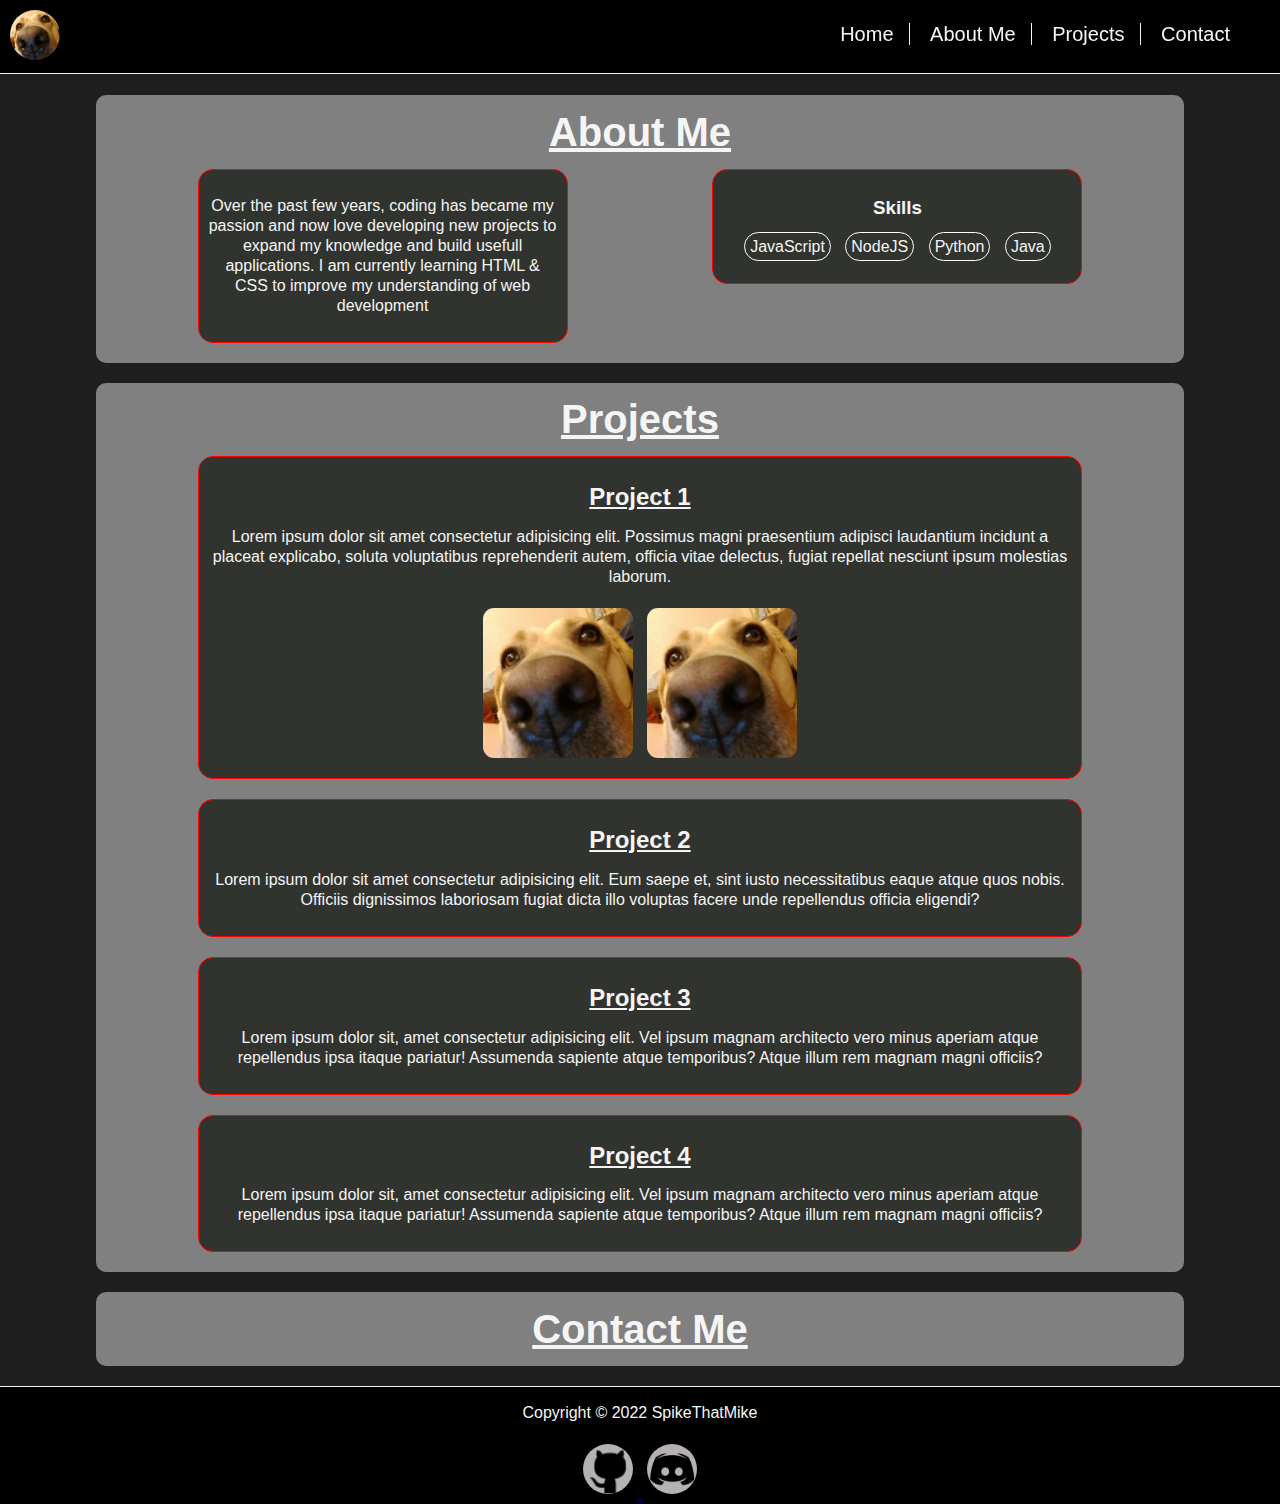
==== src/index.html @ 70af3736 "." ====
<!DOCTYPE html>
<html>
    <head>
        <title>SpikeThatMike</title>
        <meta name="description" content="SpikeThatMike's personal website">
        <link rel="stylesheet" href="./Css/index.css">
    </head>
    <body>

        <nav id="navbar">
            <img src="./Images/logo.png" alt="No image found" id="logo">
			<a href="#" id="hamburger">
				<span class="bar"></span>
				<span class="bar"></span>
				<span class="bar"></span>
			</a>
            <div class="container">
                <ul>
                    <li><a href="#home">Home</a></li>
                    <li><a href="#aboutMe">About Me</a></li>
                    <li><a href="#projects">Projects</a></li>
                    <li><a href="#contact">Contact</a></li>
                </ul>
            </div>
        </nav>

		<!--
		<section id="home">
			<header id="header">
				<div class="container">
					<h1 id="welcome">Welcome to my website</h1>
					<h2 id="welcomeMsg">I develop custom discord bots for minecraft & discord</h2>
				</div>
			</header>
		</section>
		-->

		<section class="section" id="aboutMe">
			<div class="container">
				<h1>About Me</h1>
				<div id="aboutMeInfo">
					<p>Over the past few years, coding has became my passion and now love developing new projects to expand my knowledge and build usefull applications. I am currently learning HTML & CSS to improve my understanding of web development</p>
				</div>
				<div id="skills">
					<h3>Skills</h3>
					<ul id="skillList">
						<li>JavaScript</li>
						<li>NodeJS</li>
						<li>Python</li>
						<li>Java</li>
					</ul>
				</div>
			</div>
		</section>

		<section class="section" id="projects">
			<div class="container">
				<h1>Projects</h1>
				<div class="project">
					<h2>Project 1</h2>
					<p>Lorem ipsum dolor sit amet consectetur adipisicing elit. Possimus magni praesentium adipisci laudantium incidunt a placeat explicabo, soluta voluptatibus reprehenderit autem, officia vitae delectus, fugiat repellat nesciunt ipsum molestias laborum.</p>
					<img src="./Images/logo.png" alt="No image found" id="logo1">
					<img src="./Images/logo.png" alt="No image found" id="logo2">
				</div>
				<div class="project">
					<h2>Project 2</h2>
					<p>Lorem ipsum dolor sit amet consectetur adipisicing elit. Eum saepe et, sint iusto necessitatibus eaque atque quos nobis. Officiis dignissimos laboriosam fugiat dicta illo voluptas facere unde repellendus officia eligendi?</p>
				</div>
				<div class="project">
					<h2>Project 3</h2>
					<p>Lorem ipsum dolor sit, amet consectetur adipisicing elit. Vel ipsum magnam architecto vero minus aperiam atque repellendus ipsa itaque pariatur! Assumenda sapiente atque temporibus? Atque illum rem magnam magni officiis?</p>
				</div>
				<div class="project">
					<h2>Project 4</h2>
					<p>Lorem ipsum dolor sit, amet consectetur adipisicing elit. Vel ipsum magnam architecto vero minus aperiam atque repellendus ipsa itaque pariatur! Assumenda sapiente atque temporibus? Atque illum rem magnam magni officiis?</p>
				</div>
			</div>
			
		</section>

		<section class="section" id="contact">
			<div class="container">
				<h1>Contact Me</h1>
			</div>
			
		</section>

        <footer id="footer">
            <p>Copyright &copy; 2022 SpikeThatMike</p>
			<a href="https://github.com/SpikeThatMike">
				<img class="icons" src="./Images/github.png" alt="No image found">
			</a>
			<a href="https://discord.gg/uUwZ4cYUUd">
				<img class="icons" src="./Images/discord.png" alt="No image found">
			</a>
        </footer>
        </div>
    </body>
</html>
---- src/Css/index.css ----
body{
    background-color: rgb(31, 30, 30);
    color: whitesmoke;
    font-family: Arial, Helvetica, sans-serif;
    font-size: 16px;
    line-height: 20px;
    margin: 0;
}

.container{
    width: 85%;
    margin: auto;
    overflow: hidden;
}

#navbar {
    top: 0px;
    font-size: 20px;
    position: fixed;
    border-bottom: 1px whitesmoke solid;
    width: 100%;
    background-color: black;
}

#navbar #logo{
    padding: 10px;
    width: 50px;
    height: 50px;
    border-radius: 50%;
}

#navbar ul{
    padding: 0px;
    list-style: none;
    position: fixed;
    top: 0.4%;
    right: 0%;
}

#navbar li{
    display: inline;
}

#navbar a{
    color: whitesmoke;
    text-decoration: none;
    padding: 0px 15px;
    border-right: 1px whitesmoke solid;
}

#navbar a:hover{
    color: gray;   
}

#navbar li:last-child a{
    border-right: none;
    padding-right: 50px;
}

#navbar #hamburger {
    position: fixed;
    top: 20px;
    right: 25px;
    display: none;
    flex-direction: column;
    justify-content: space-between;
    width: 30px;
    height: 20px;
}

#navbar #hamburger .bar{
    height: 3px;
    width: 100%;
    background-color: whitesmoke;
    border-radius: 10px;
}

@media (max-width: 530px){
    #navbar #hamburger{
        display: flex;
    }

    #navbar{
        flex-direction: column;
        align-items: flex-start;
    }

    #navbar a{
        border-right: none;
        border-bottom: 1px whitesmoke solid;
    }

    #navbar li:last-child a{
        border-right: none;
    }

    #navbar li {
        width: 100%;
        text-align: center;
    }

    #navbar ul{
        width: 100%;
        flex-direction: column;
    }
}

#home{
    background-image: url("../../Images/background.png");
    background-repeat: no-repeat;
    background-size: cover;
    background-position: center;
    background-attachment: fixed;
    height: 25vh;
    padding-top: 75px;
}

#home #header{
    color:whitesmoke;
    border-bottom: whitesmoke;
    text-align: left;
}

#home #header h1{
    font-size: 40px;
    text-decoration: underline;
}

#home #header h2{
    line-height: 0;
    font-size: 25px;
}

.section{
    background-color: gray;
    border-radius: 10px;
    width: 85%;
    margin: auto;
    margin-top: 20px;
}

.section h1{
    font-size: 40px
}

.section h1, .section h2{
    text-decoration: underline;
    text-align: center;
}

#aboutMe{
    margin-top: 95px;
}

#aboutMe #aboutMeInfo{
    width: 40%;
    max-width: 40%;
    padding: 10px;
    margin: 20px;
    margin-top: 0px;
    border: 1px red solid;
    box-sizing: border-box;
    text-align: center;
    background-color: rgb(49, 51, 47);
    border-radius: 15px;
    float: left;
}

#aboutMe #skills {
    width: 40%;
    max-width: 40%;
    padding: 10px;
    margin: 20px;
    margin-top: 0px;
    border: 1px red solid;
    box-sizing: border-box;
    text-align: center;
    background-color: rgb(49, 51, 47);
    border-radius: 15px;
    float: right;
}

#aboutMe #skillList{
    padding-left: 0px;
    list-style: none;
}

#aboutMe #skillList li{
    display: inline;
    border: 1px white solid;
    padding: 5px;
    margin: 5px;
    border-radius: 15px;
    
}

.project{
    width: auto;
    max-width: 100%;
    padding: 10px;
    margin: 20px;
    border: 1px red solid;
    box-sizing: border-box;
    text-align: center;
    background-color: rgb(49, 51, 47);
    border-radius: 15px;
}

#projects #logo1{
    width: 150px;
    border-radius: 10%;
    padding: 5px;
}

#projects #logo2{
    width: 150px;
    border-radius: 10%;
    padding: 5px;
}

#contact{
    background-color: gray;
    width: 85%;
    margin: auto;
    margin-top: 20px;
}

#contact h1 {
    text-align: center;
    text-decoration: underline;
}

#footer{
    background-color: black;
    margin-top: 20px;
    border-top: 1px whitesmoke solid;
    text-align: center
}

#footer .icons{
    text-decoration: none;
    width: 50px;
    background-color: rgb(182, 178, 178);
    border-radius: 50%;
    margin: 5px;
}
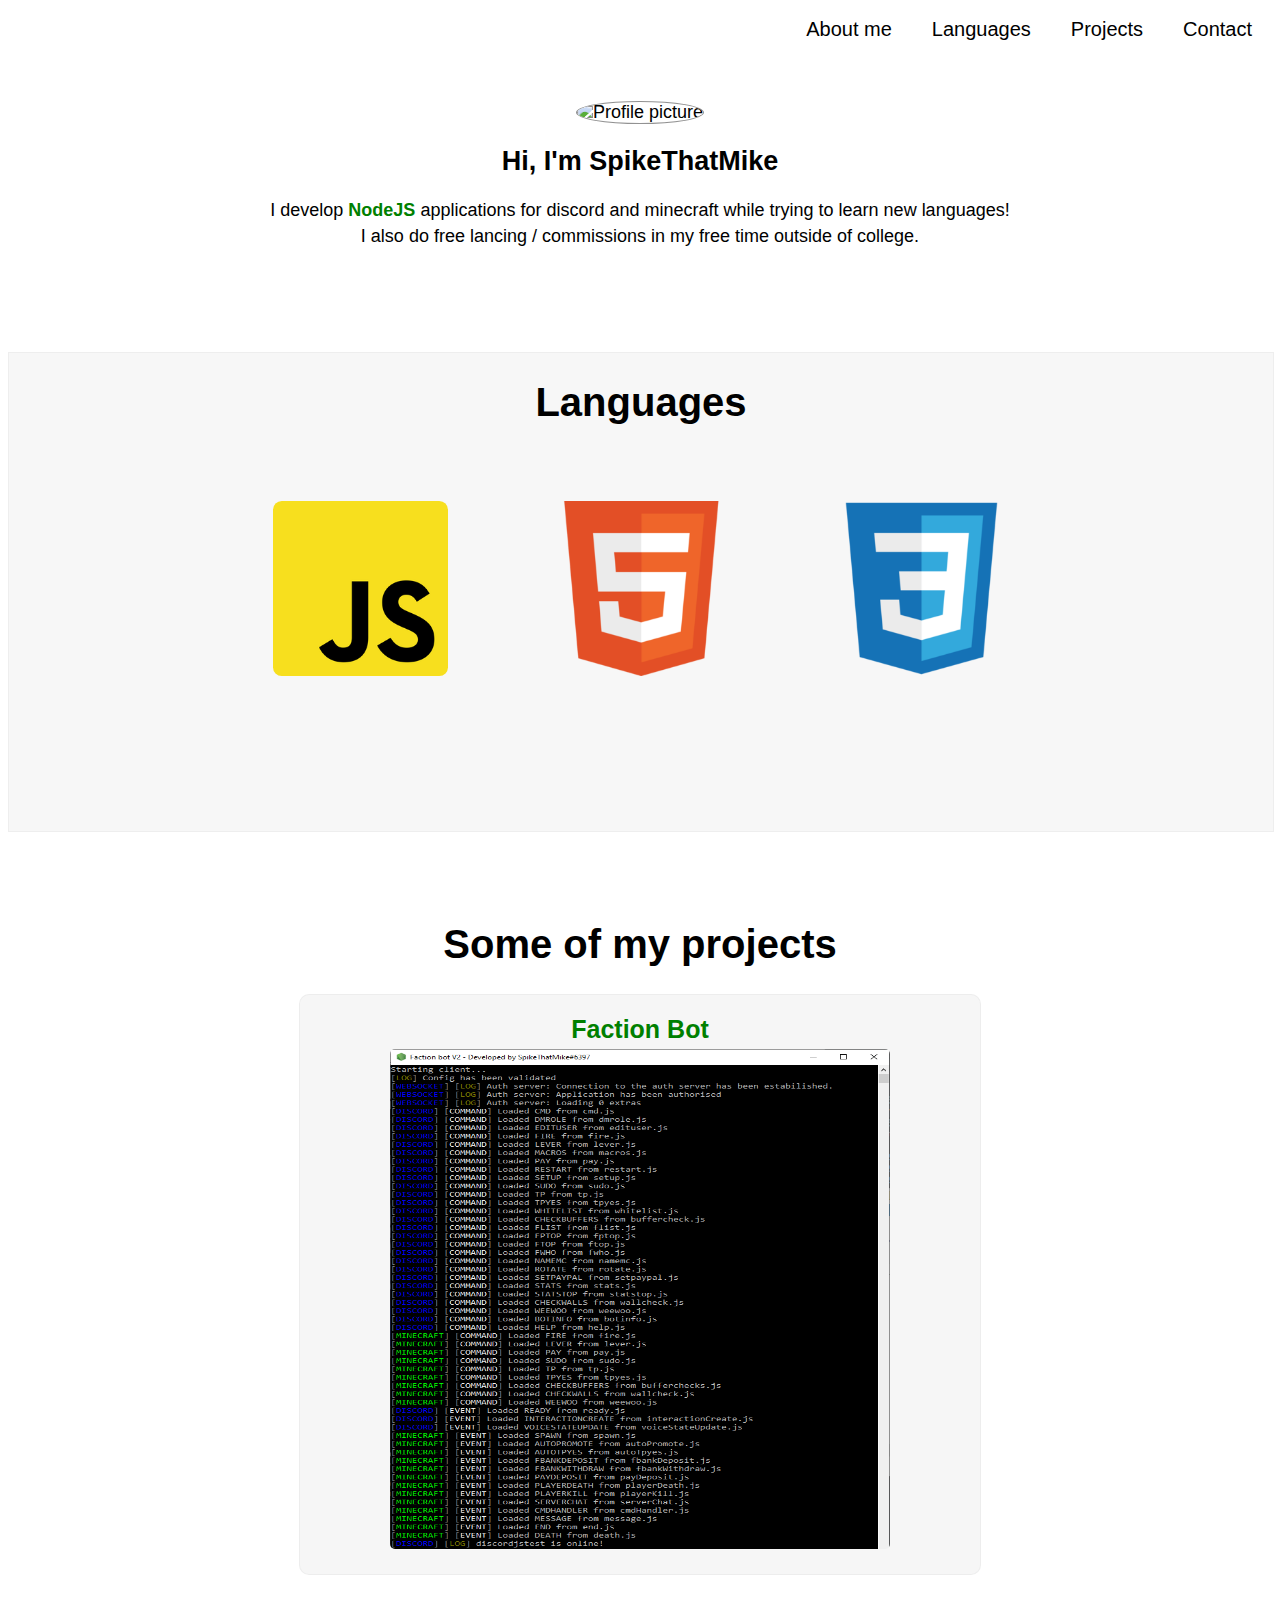
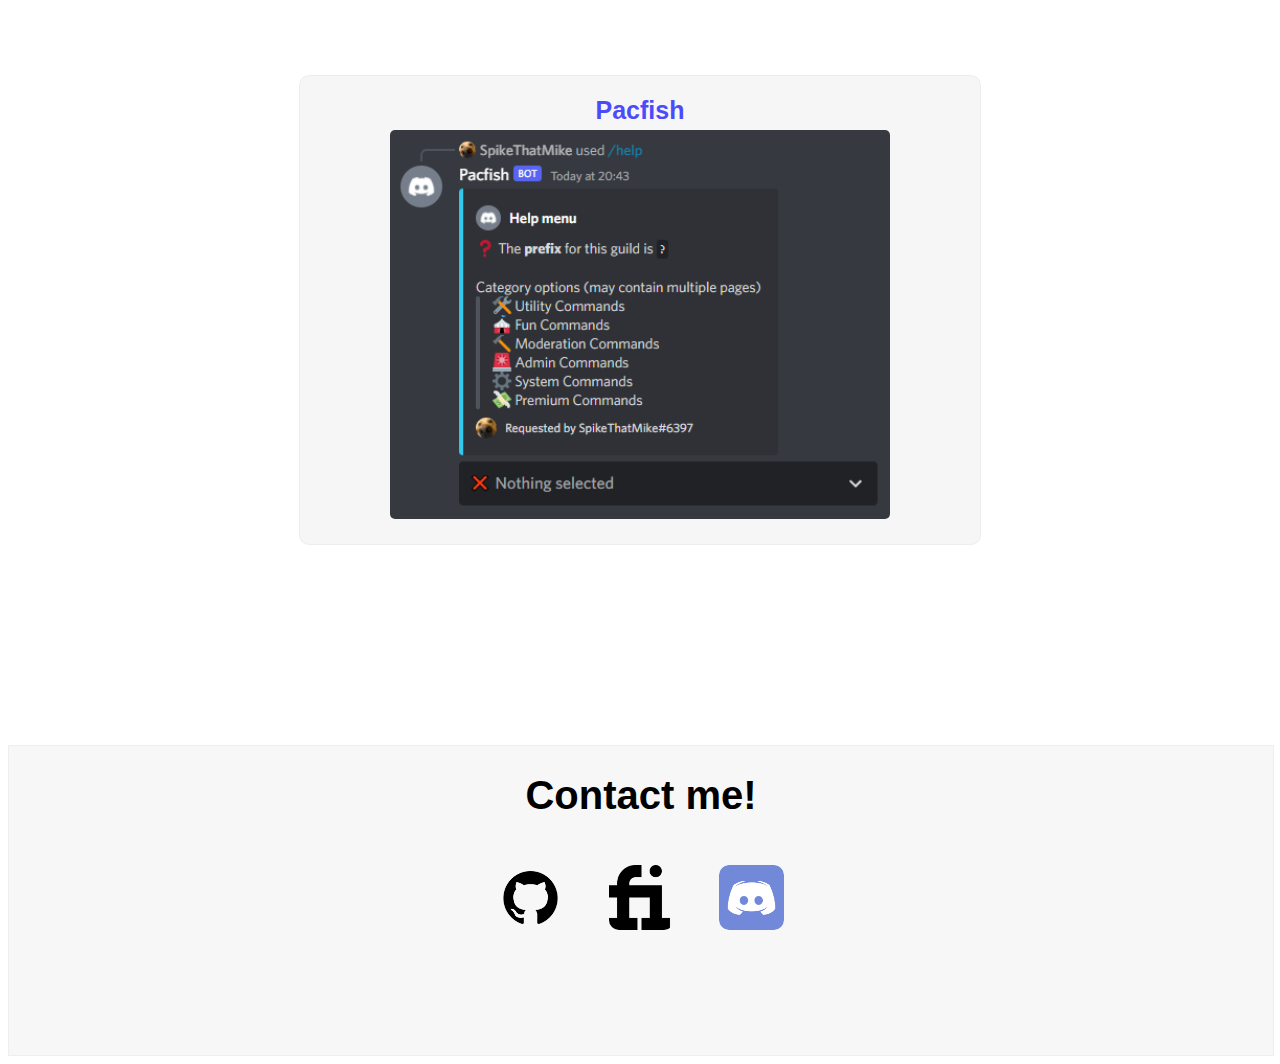
==== commit 507c0ecc: "update" ====
--- a/src/index.html
+++ b/src/index.html
@@ -1,99 +1,121 @@
 <!DOCTYPE html>
-<html>
-    <head>
-        <title>SpikeThatMike</title>
-        <meta name="description" content="SpikeThatMike's personal website">
-        <link rel="stylesheet" href="./Css/index.css">
-    </head>
-    <body>
+<html lang="en">
+<head>
+    <meta charset="UTF-8">
+    <meta name="viewport" content="width=device-width, initial-scale=1.0">
+    <link rel="stylesheet" href="./styles/index.css">
+    <link rel="stylesheet" href="./styles/navbar.css">
+    <title>SpikeThatMike</title>
+</head>
+<body>
+    <nav id="navbar" style="margin-bottom: 50px;">
+        <div id="links">
+            <ul>
+                <li><a href="#about">About me</a></li>
+                <li><a href="#languages">Languages</a></li>
+                <li><a href="#projects">Projects</a></li>
+                <li><a href="#contacts">Contact</a></li>
+            </ul>
+        </div>
+    </nav>
+    <br>
+    <br>
+    <section id="about-me">
+        <div class="container">
+            <div id="image">
+                <img src="https://cdn.discordapp.com/avatars/320542523586117632/45bcfe1afc1ec2221f2a57220bfe12b8.webp?size=128" alt="Profile picture">
+            </div>
+            <div id="text">
+                <h2>Hi, I'm SpikeThatMike</h2>
+                <p>I develop <b style="color: green;">NodeJS</b> applications for discord and minecraft while trying to learn new languages!</p>
+                <p>I also do free lancing / commissions in my free time outside of college.</p>
+            </div>
+        </div>
+    </section>
 
-        <nav id="navbar">
-            <img src="./Images/logo.png" alt="No image found" id="logo">
-			<a href="#" id="hamburger">
-				<span class="bar"></span>
-				<span class="bar"></span>
-				<span class="bar"></span>
-			</a>
-            <div class="container">
-                <ul>
-                    <li><a href="#home">Home</a></li>
-                    <li><a href="#aboutMe">About Me</a></li>
-                    <li><a href="#projects">Projects</a></li>
-                    <li><a href="#contact">Contact</a></li>
-                </ul>
+    <section id="languages">
+        <div class="">
+            <h1>Languages</h1>
+            <div id="row">
+                <div class="language">
+                    <img src="../images/javascript.ico" alt="Javascript">
+                    <div class="hidden">Javascript</div>
+                </div>
+                <div class="language">
+                    <img src="../images/html.ico" alt="HTML5">
+                    <div class="hidden">HTML5</div>
+                </div>
+                <div class="language">
+                    <img src="../images/css3.ico" alt="CSS3">
+                    <div class="hidden">CSS3</div>
+                </div>
             </div>
-        </nav>
+        </div>
+    </section>
+    <br>
+    <br>
+    <br>
+    <section id="projects">
+        <div class="container">
+            <h1>Some of my projects</h1>
+            <div class="column">
+                <div class="project">
+                    <div class="name"><b style="color: green;">Faction Bot</b></div>
+                    <div><img class="image" src="../images/faction-bot.png" alt="Faction Bot"></div>
+                    <div class="description hidden">This application was specify made to enchance peoples experience while playing a minecraft gamemode called factions where people compete in teams. This application helped automate tasks whick now takes seconds instead of minutes and gives to ability to use commands from minecraft to interaction with discord</div>
+                    <div class="tech-used hidden">
+                        <div class="tech-desc">Some of the tech used for this project</div>
+                        <div class="tech">
+                            <img src="../images/nodejs.ico" alt="NodeJS">
+                            <div>Node</div>
+                        </div>
+                        <div class="tech">
+                            <img src="../images/discordjs.png" alt="Discord.JS">
+                            <div>Discord.JS</div>
+                        </div>
+                        <div class="tech">
+                            <img src="../images/mineflayer.png" alt="Mineflayer">
+                            <div>Mineflayer</div>
+                        </div>
+                    </div>
+                </div>
+                <div class="project">
+                    <div class="name"><b style="color: rgb(75, 75, 253);">Pacfish</b></div>
+                    <div><img class="image" src="../images/pacfish.png" alt="Pacfish"></div>
+                    <div class="description hidden">This application is a public discord bot which anyone can invite to their discord server to help moderators manage different channels. Pacfish also includes features like a ticket system, suggestion system, ecomoncy system & more! Unfortunately, progress on this project is paused due to exams at college.</div>
+                    <div class="tech-used hidden">
+                        <div class="tech-desc">Some of the tech used for this project</div>
+                        <div class="tech">
+                            <img src="../images/nodejs.ico" alt="NodeJS">
+                            <div>Node</div>
+                        </div>
+                        <div class="tech">
+                            <img src="../images/discordjs.png" alt="Discord.JS">
+                            <div>Discord.JS</div>
+                        </div>
+                        <div class="tech">
+                            <img src="../images/mongodb.ico" alt="MongoDB">
+                            <div>MongoDB</div>
+                        </div>
+                    </div>
+                </div>
+            </div>
+        </div>
+    </section>
 
-		<!--
-		<section id="home">
-			<header id="header">
-				<div class="container">
-					<h1 id="welcome">Welcome to my website</h1>
-					<h2 id="welcomeMsg">I develop custom discord bots for minecraft & discord</h2>
-				</div>
-			</header>
-		</section>
-		-->
-
-		<section class="section" id="aboutMe">
-			<div class="container">
-				<h1>About Me</h1>
-				<div id="aboutMeInfo">
-					<p>Over the past few years, coding has became my passion and now love developing new projects to expand my knowledge and build usefull applications. I am currently learning HTML & CSS to improve my understanding of web development</p>
-				</div>
-				<div id="skills">
-					<h3>Skills</h3>
-					<ul id="skillList">
-						<li>JavaScript</li>
-						<li>NodeJS</li>
-						<li>Python</li>
-						<li>Java</li>
-					</ul>
-				</div>
-			</div>
-		</section>
-
-		<section class="section" id="projects">
-			<div class="container">
-				<h1>Projects</h1>
-				<div class="project">
-					<h2>Project 1</h2>
-					<p>Lorem ipsum dolor sit amet consectetur adipisicing elit. Possimus magni praesentium adipisci laudantium incidunt a placeat explicabo, soluta voluptatibus reprehenderit autem, officia vitae delectus, fugiat repellat nesciunt ipsum molestias laborum.</p>
-					<img src="./Images/logo.png" alt="No image found" id="logo1">
-					<img src="./Images/logo.png" alt="No image found" id="logo2">
-				</div>
-				<div class="project">
-					<h2>Project 2</h2>
-					<p>Lorem ipsum dolor sit amet consectetur adipisicing elit. Eum saepe et, sint iusto necessitatibus eaque atque quos nobis. Officiis dignissimos laboriosam fugiat dicta illo voluptas facere unde repellendus officia eligendi?</p>
-				</div>
-				<div class="project">
-					<h2>Project 3</h2>
-					<p>Lorem ipsum dolor sit, amet consectetur adipisicing elit. Vel ipsum magnam architecto vero minus aperiam atque repellendus ipsa itaque pariatur! Assumenda sapiente atque temporibus? Atque illum rem magnam magni officiis?</p>
-				</div>
-				<div class="project">
-					<h2>Project 4</h2>
-					<p>Lorem ipsum dolor sit, amet consectetur adipisicing elit. Vel ipsum magnam architecto vero minus aperiam atque repellendus ipsa itaque pariatur! Assumenda sapiente atque temporibus? Atque illum rem magnam magni officiis?</p>
-				</div>
-			</div>
-			
-		</section>
-
-		<section class="section" id="contact">
-			<div class="container">
-				<h1>Contact Me</h1>
-			</div>
-			
-		</section>
-
-        <footer id="footer">
-            <p>Copyright &copy; 2022 SpikeThatMike</p>
-			<a href="https://github.com/SpikeThatMike">
-				<img class="icons" src="./Images/github.png" alt="No image found">
-			</a>
-			<a href="https://discord.gg/uUwZ4cYUUd">
-				<img class="icons" src="./Images/discord.png" alt="No image found">
-			</a>
-        </footer>
+    <section id="contacts">
+        <div class="container">
+            <h1>Contact me!</h1>
+            <div class="social">
+                <a target="_block" href="https://github.com/SpikeThatMike"><img src="../images/github.ico" alt="https://github.com/SpikeThatMike" title="Github"></a>
+            </div>
+            <div class="social">
+                <a target="_block" href="https://www.fiverr.com/spikethatmike?up_rollout=true"><img src="../images/fiverr.ico" alt="https://www.fiverr.com/spikethatmike?up_rollout=true" title="Fiverr"></a>
+            </div>
+            <div class="social">
+                <a target="_block" href="https://discord.gg/6rAwtJQ9nf"><img src="../images/discord.ico" alt="https://discord.gg/6rAwtJQ9nf" title="Discord"></a>
+            </div>
         </div>
-    </body>
+    </section>
+</body>
 </html>--- a/src/styles/index.css
+++ b/src/styles/index.css
@@ -0,0 +1,168 @@
+body {
+    font-family: Arial, Helvetica, sans-serif;
+    color: black;
+    font-size: 18px;
+    user-select: none;
+}
+
+section {
+    width: 100%;
+    margin: 0px;
+    padding: 0px;
+    display: flex;
+    flex-wrap: wrap;
+    justify-content: center;
+    align-items: center;
+    padding-bottom: 100px;
+}
+
+h1 {
+    font-size: 40px;
+}
+
+.container {
+    margin: auto;
+    text-align: center;
+    justify-content: center;
+    align-items: center;
+    width: 90%;
+}
+
+.hidden {
+    display: none;
+}
+
+#about-me {
+    text-align: center;
+    padding-bottom: 100px;
+}
+
+#about-me #image {
+    display: flex;
+    width: 100%;
+    justify-content: center;
+}
+
+#about-me #image img {
+    border-radius: 50%;
+    border: 1px solid rgb(146, 146, 146);
+}
+
+#about-me p {
+    margin: 5px;
+}
+
+#languages {
+    width: 100%;
+    margin: auto;
+    text-align: center;
+    justify-content: center;
+    align-items: center;
+    border: 1px rgba(165, 165, 165, 0.1) solid;
+    background-color: rgba(214, 214, 214, 0.2);
+}
+
+#languages #row .language {
+    display: inline-block;
+    padding: 0px;
+    margin: 50px;
+    box-sizing: border-box;
+    justify-content: center;
+    align-items: center;
+}
+
+#languages #row .language img {
+    width: auto;
+    max-width: 175px;
+    border-radius: 5%;
+}
+
+#languages #row .language:hover img{
+    transform: scale(0.9);
+    opacity: 0.6;
+}
+
+#languages #row .language:hover .hidden {
+    display: block;
+}
+
+#projects {
+    width: 60%;
+    margin: auto;
+}
+
+#projects .project {
+    border: 1px rgba(224, 224, 224, 0.4) solid;
+    border-radius: 10px;
+    padding: 20px;
+    margin-bottom: 100px;
+    background-color: rgba(224, 224, 224, 0.3);
+}
+
+#projects .project .image {
+    max-width: 500px;
+    max-height: 500px;;
+    border-radius: 5px;
+}
+
+#projects .project img {
+    width: 100%;
+    height: 100%;
+}
+
+#projects .project .name {
+    font-size: 25px;
+    padding-bottom: 5px;
+}
+
+#projects .project:hover .hidden {
+    display: block;
+    animation: fadeIn 2s;
+}
+
+#projects .project:hover .image {
+    filter: blur(1px);
+}
+
+#projects .project .tech-desc {
+    padding-top: 50px;
+    font-size: 25px;
+}
+
+#projects .project .tech {
+    display: inline-block;
+    font-size: 16px;
+    margin: 20px;
+}
+
+#projects .project .tech img {
+    width: auto;
+    max-width: 50px;
+    border-radius: 5%;
+}
+
+#contacts {
+    border: 1px rgba(165, 165, 165, 0.1) solid;
+    background-color: rgba(214, 214, 214, 0.2);
+}
+
+#contacts .social {
+    display: inline-block;
+    margin: 20px;
+}
+
+#contacts .social img {
+    width: auto;
+    max-width: 65px;
+    border-radius: 10px;
+}
+
+@keyframes fadeIn {
+    from {
+         opacity: 0.05;
+    }
+
+    to {
+         opacity: 1;
+    }
+}--- a/src/styles/navbar.css
+++ b/src/styles/navbar.css
@@ -0,0 +1,33 @@
+#navbar {
+    display: flex;
+    justify-content: space-between;
+    align-items: center;
+    float: right;
+}
+
+#navbar #links ul {
+    margin: 0px;
+    padding: 0px;
+    display: flex;
+}
+
+#navbar #links li {
+    list-style: none;
+    margin: 10px;
+}
+
+#navbar #links li a {
+    color: black;
+    font-size: 20px;
+    padding:10px;
+    text-decoration: underline rgba(0, 0, 0, 0) 2px;
+    text-underline-offset: 3px;
+    transition: text-decoration-color 300ms;
+}
+
+#navbar #links li a:hover {
+    background-color: rgba(172, 172, 172, 0.3);
+    border-radius: 10px;
+    text-decoration-color: black;
+    text-underline-offset: 4px;
+}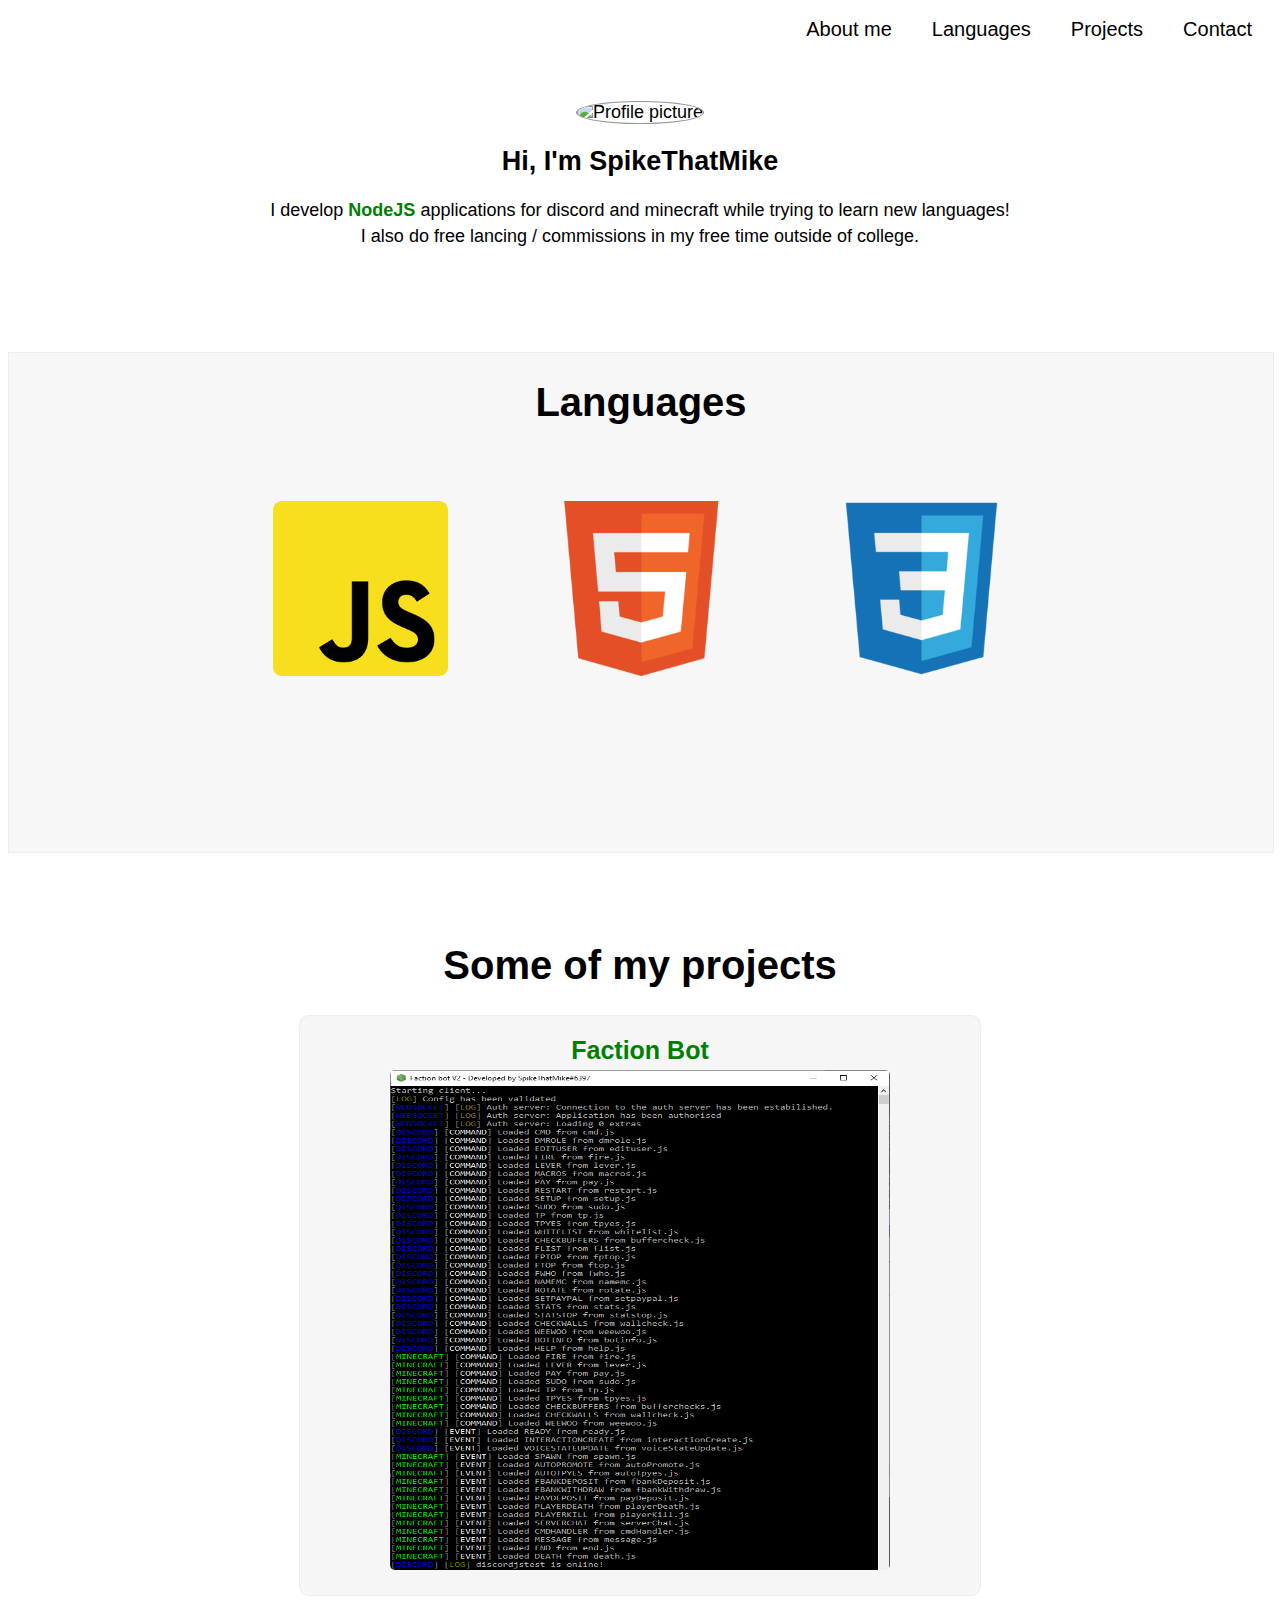
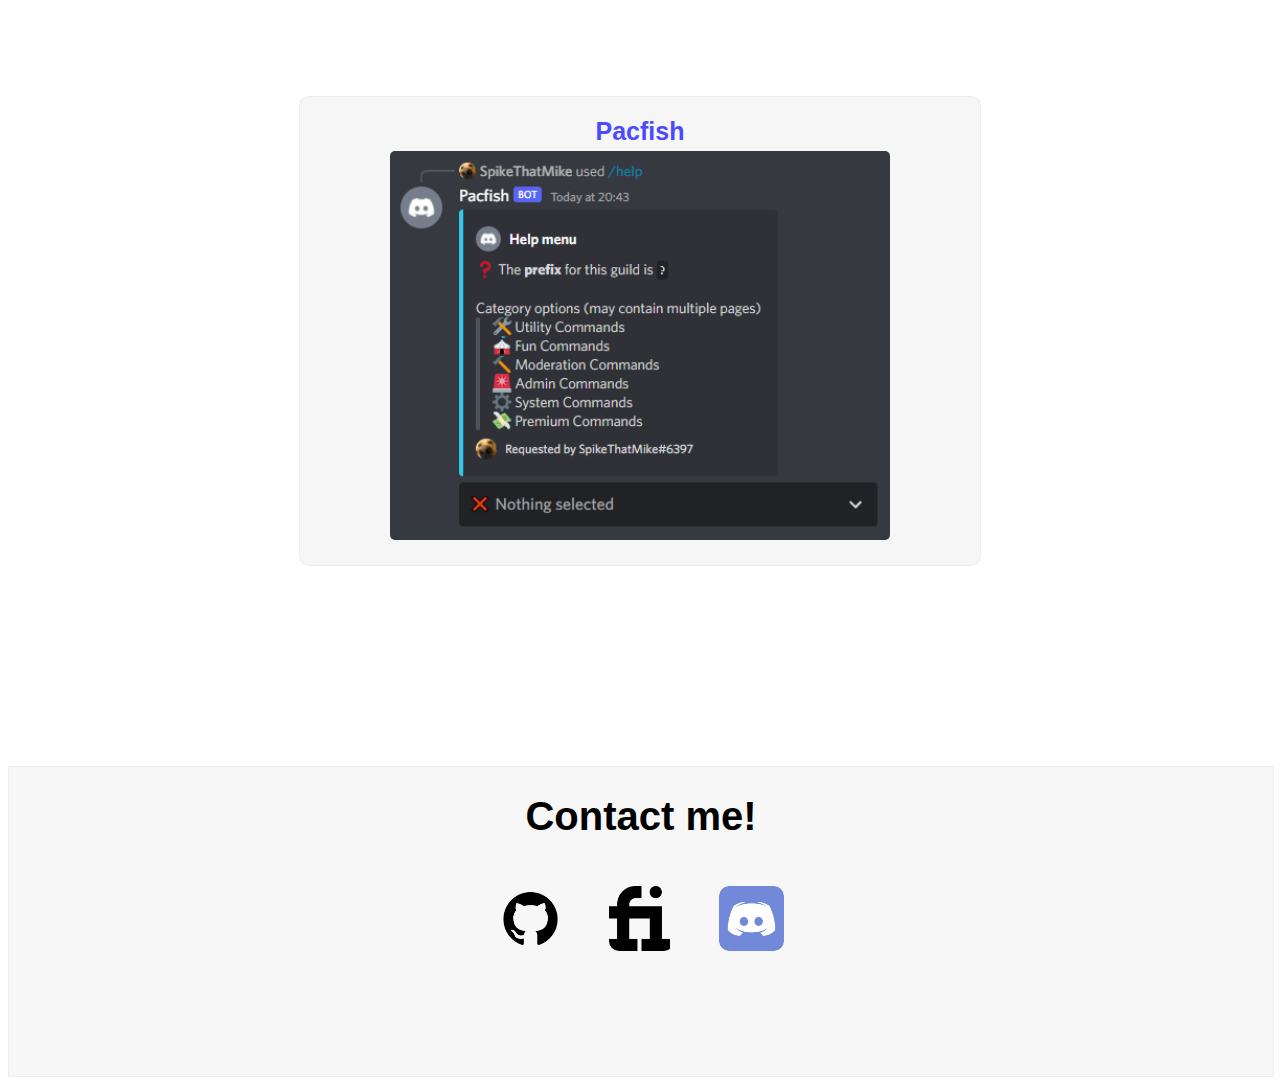
==== commit 81ae6d20: "fixed languages section" ====
--- a/src/index.html
+++ b/src/index.html
@@ -7,14 +7,24 @@
     <link rel="stylesheet" href="./styles/navbar.css">
     <title>SpikeThatMike</title>
 </head>
+<script src="https://ajax.googleapis.com/ajax/libs/jquery/1.7.2/jquery.min.js"></script>
+<script>
+    $(function() {
+      $('.link').click(function() {
+        const id = $(this).attr('href');
+        $('html,body').animate({ scrollTop: $(id).offset().top }, 500);
+        return false;
+      });
+    });
+</script>
 <body>
     <nav id="navbar" style="margin-bottom: 50px;">
         <div id="links">
             <ul>
-                <li><a href="#about">About me</a></li>
-                <li><a href="#languages">Languages</a></li>
-                <li><a href="#projects">Projects</a></li>
-                <li><a href="#contacts">Contact</a></li>
+                <li><a class="link" href="#about">About me</a></li>
+                <li><a class="link" href="#languages">Languages</a></li>
+                <li><a class="link" href="#projects">Projects</a></li>
+                <li><a class="link" href="#contacts">Contact</a></li>
             </ul>
         </div>
     </nav>
@@ -37,18 +47,18 @@
         <div class="">
             <h1>Languages</h1>
             <div id="row">
-                <div class="language">
-                    <img src="../images/javascript.ico" alt="Javascript">
-                    <div class="hidden">Javascript</div>
-                </div>
-                <div class="language">
-                    <img src="../images/html.ico" alt="HTML5">
-                    <div class="hidden">HTML5</div>
-                </div>
-                <div class="language">
-                    <img src="../images/css3.ico" alt="CSS3">
-                    <div class="hidden">CSS3</div>
-                </div>
+                <figure class="language">
+                    <img src="./assets/images/javascript.ico" alt="Javascript">
+                    <div class="hidden-lang">Javascript</div>
+                </figure>
+                <figure class="language">
+                    <img src="./assets/images/html.ico" alt="HTML5">
+                    <div class="hidden-lang">HTML5</div>
+                </figure>
+                <figure class="language">
+                    <img src="./assets/images/css3.ico" alt="CSS3">
+                    <div class="hidden-lang">CSS3</div>
+                </figure>
             </div>
         </div>
     </section>
@@ -61,40 +71,40 @@
             <div class="column">
                 <div class="project">
                     <div class="name"><b style="color: green;">Faction Bot</b></div>
-                    <div><img class="image" src="../images/faction-bot.png" alt="Faction Bot"></div>
+                    <div><img class="image" src="./assets/images/faction-bot.png" alt="Faction Bot"></div>
                     <div class="description hidden">This application was specify made to enchance peoples experience while playing a minecraft gamemode called factions where people compete in teams. This application helped automate tasks whick now takes seconds instead of minutes and gives to ability to use commands from minecraft to interaction with discord</div>
                     <div class="tech-used hidden">
                         <div class="tech-desc">Some of the tech used for this project</div>
                         <div class="tech">
-                            <img src="../images/nodejs.ico" alt="NodeJS">
+                            <img src="./assets/images/nodejs.ico" alt="NodeJS">
                             <div>Node</div>
                         </div>
                         <div class="tech">
-                            <img src="../images/discordjs.png" alt="Discord.JS">
+                            <img src="./assets/images/discordjs.png" alt="Discord.JS">
                             <div>Discord.JS</div>
                         </div>
                         <div class="tech">
-                            <img src="../images/mineflayer.png" alt="Mineflayer">
+                            <img src="./assets/images/mineflayer.png" alt="Mineflayer">
                             <div>Mineflayer</div>
                         </div>
                     </div>
                 </div>
                 <div class="project">
                     <div class="name"><b style="color: rgb(75, 75, 253);">Pacfish</b></div>
-                    <div><img class="image" src="../images/pacfish.png" alt="Pacfish"></div>
+                    <div><img class="image" src="./assets/images/pacfish.png" alt="Pacfish"></div>
                     <div class="description hidden">This application is a public discord bot which anyone can invite to their discord server to help moderators manage different channels. Pacfish also includes features like a ticket system, suggestion system, ecomoncy system & more! Unfortunately, progress on this project is paused due to exams at college.</div>
                     <div class="tech-used hidden">
                         <div class="tech-desc">Some of the tech used for this project</div>
                         <div class="tech">
-                            <img src="../images/nodejs.ico" alt="NodeJS">
+                            <img src="./assets/images/nodejs.ico" alt="NodeJS">
                             <div>Node</div>
                         </div>
                         <div class="tech">
-                            <img src="../images/discordjs.png" alt="Discord.JS">
+                            <img src="./assets/images/discordjs.png" alt="Discord.JS">
                             <div>Discord.JS</div>
                         </div>
                         <div class="tech">
-                            <img src="../images/mongodb.ico" alt="MongoDB">
+                            <img src="./assets/images/mongodb.ico" alt="MongoDB">
                             <div>MongoDB</div>
                         </div>
                     </div>
@@ -107,13 +117,13 @@
         <div class="container">
             <h1>Contact me!</h1>
             <div class="social">
-                <a target="_block" href="https://github.com/SpikeThatMike"><img src="../images/github.ico" alt="https://github.com/SpikeThatMike" title="Github"></a>
+                <a target="_block" href="https://github.com/SpikeThatMike"><img src="./assets/images/github.ico" alt="https://github.com/SpikeThatMike" title="Github"></a>
             </div>
             <div class="social">
-                <a target="_block" href="https://www.fiverr.com/spikethatmike?up_rollout=true"><img src="../images/fiverr.ico" alt="https://www.fiverr.com/spikethatmike?up_rollout=true" title="Fiverr"></a>
+                <a target="_block" href="https://www.fiverr.com/spikethatmike?up_rollout=true"><img src="./assets/images/fiverr.ico" alt="https://www.fiverr.com/spikethatmike?up_rollout=true" title="Fiverr"></a>
             </div>
             <div class="social">
-                <a target="_block" href="https://discord.gg/6rAwtJQ9nf"><img src="../images/discord.ico" alt="https://discord.gg/6rAwtJQ9nf" title="Discord"></a>
+                <a target="_block" href="https://discord.gg/6rAwtJQ9nf"><img src="./assets/images/discord.ico" alt="https://discord.gg/6rAwtJQ9nf" title="Discord"></a>
             </div>
         </div>
     </section>
--- a/src/styles/index.css
+++ b/src/styles/index.css
@@ -66,9 +66,13 @@
     display: inline-block;
     padding: 0px;
     margin: 50px;
-    box-sizing: border-box;
-    justify-content: center;
-    align-items: center;
+}
+
+#languages #row .language .hidden-lang {
+    color: black;
+    position: relative;
+    transform: scale(0);
+    transition: all 300ms ease;
 }
 
 #languages #row .language img {
@@ -82,8 +86,8 @@
     opacity: 0.6;
 }
 
-#languages #row .language:hover .hidden {
-    display: block;
+#languages #row .language:hover .hidden-lang {
+    transform: scale(1);
 }
 
 #projects {
@@ -117,7 +121,7 @@
 
 #projects .project:hover .hidden {
     display: block;
-    animation: fadeIn 2s;
+    animation: fadeIn 1000ms;
 }
 
 #projects .project:hover .image {
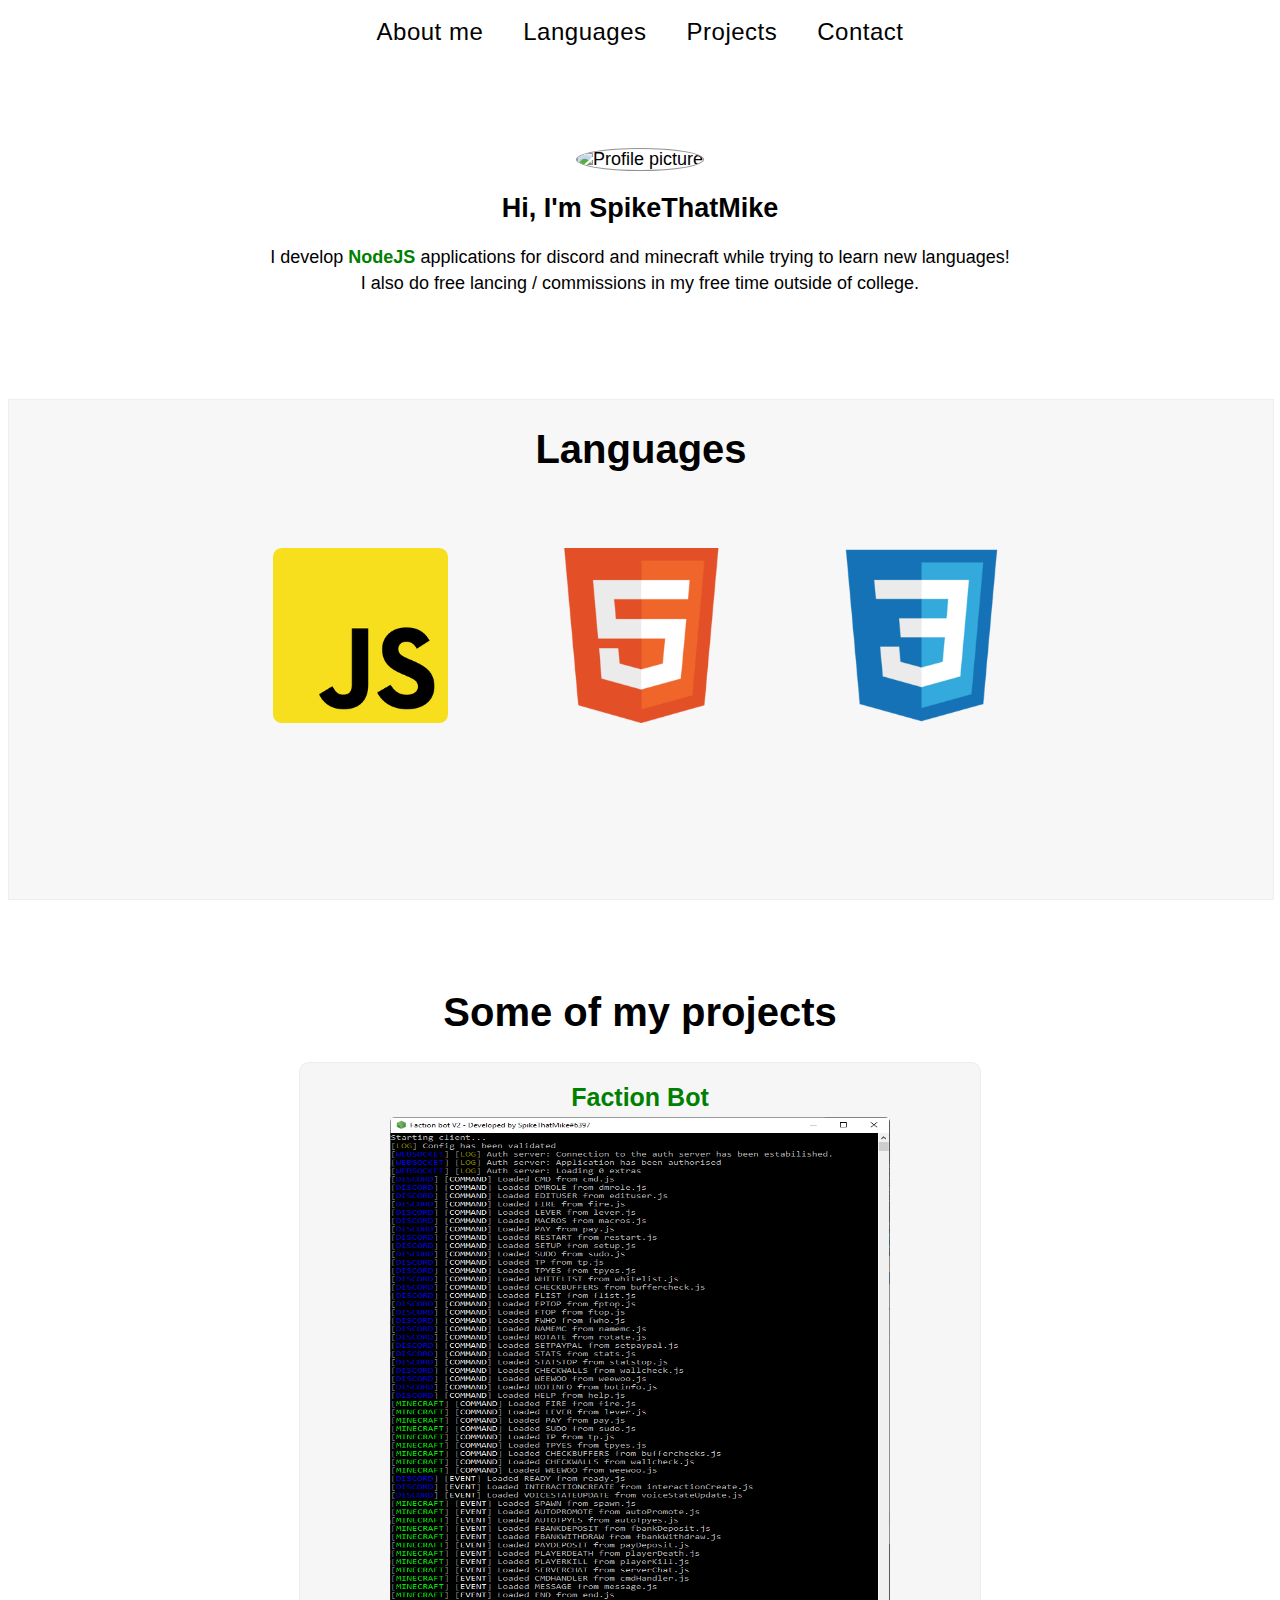
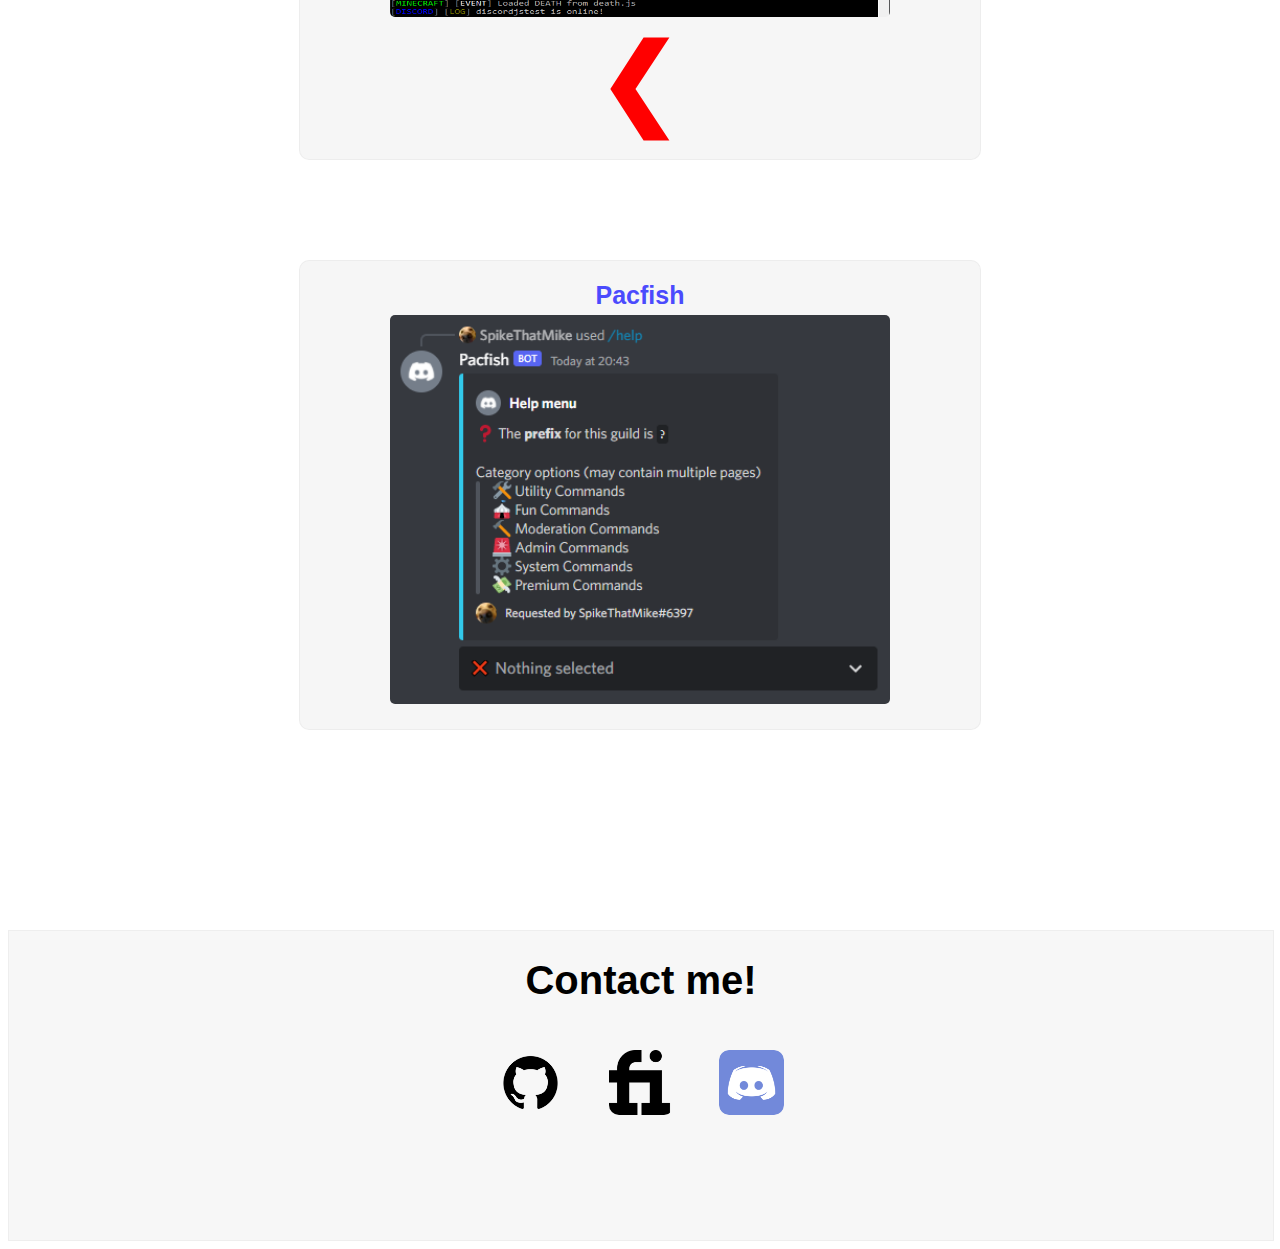
==== commit f23b2f4b: "made navbar + languages section better" ====
--- a/src/index.html
+++ b/src/index.html
@@ -18,7 +18,7 @@
     });
 </script>
 <body>
-    <nav id="navbar" style="margin-bottom: 50px;">
+    <nav style="margin-bottom: 50px;">
         <div id="links">
             <ul>
                 <li><a class="link" href="#about">About me</a></li>
@@ -71,7 +71,10 @@
             <div class="column">
                 <div class="project">
                     <div class="name"><b style="color: green;">Faction Bot</b></div>
-                    <div><img class="image" src="./assets/images/faction-bot.png" alt="Faction Bot"></div>
+                    <div>
+                        <img class="image" src="./assets/images/faction-bot.png" alt="Faction Bot">
+                        <div class="arrow" style="">&#10094</div>
+                    </div>
                     <div class="description hidden">This application was specify made to enchance peoples experience while playing a minecraft gamemode called factions where people compete in teams. This application helped automate tasks whick now takes seconds instead of minutes and gives to ability to use commands from minecraft to interaction with discord</div>
                     <div class="tech-used hidden">
                         <div class="tech-desc">Some of the tech used for this project</div>
@@ -120,7 +123,7 @@
                 <a target="_block" href="https://github.com/SpikeThatMike"><img src="./assets/images/github.ico" alt="https://github.com/SpikeThatMike" title="Github"></a>
             </div>
             <div class="social">
-                <a target="_block" href="https://www.fiverr.com/spikethatmike?up_rollout=true"><img src="./assets/images/fiverr.ico" alt="https://www.fiverr.com/spikethatmike?up_rollout=true" title="Fiverr"></a>
+                <a target="_block" href="https://www.fiverr.com/spikethatmike"><img src="./assets/images/fiverr.ico" alt="https://www.fiverr.com/spikethatmike" title="Fiverr"></a>
             </div>
             <div class="social">
                 <a target="_block" href="https://discord.gg/6rAwtJQ9nf"><img src="./assets/images/discord.ico" alt="https://discord.gg/6rAwtJQ9nf" title="Discord"></a>
--- a/src/styles/index.css
+++ b/src/styles/index.css
@@ -28,22 +28,18 @@
     width: 90%;
 }
 
-.hidden {
-    display: none;
-}
-
 #about-me {
     text-align: center;
     padding-bottom: 100px;
 }
 
-#about-me #image {
+#image {
     display: flex;
     width: 100%;
     justify-content: center;
 }
 
-#about-me #image img {
+#image img {
     border-radius: 50%;
     border: 1px solid rgb(146, 146, 146);
 }
@@ -62,31 +58,32 @@
     background-color: rgba(214, 214, 214, 0.2);
 }
 
-#languages #row .language {
+.language {
     display: inline-block;
     padding: 0px;
     margin: 50px;
 }
 
-#languages #row .language .hidden-lang {
+.hidden-lang {
     color: black;
     position: relative;
     transform: scale(0);
-    transition: all 300ms ease;
-}
-
-#languages #row .language img {
+    transition: all 400ms ease;
+}
+
+.language img {
     width: auto;
     max-width: 175px;
     border-radius: 5%;
-}
-
-#languages #row .language:hover img{
+    transition: all 600ms ease;
+}
+
+.language:hover img{
     transform: scale(0.9);
     opacity: 0.6;
 }
 
-#languages #row .language:hover .hidden-lang {
+.language:hover .hidden-lang {
     transform: scale(1);
 }
 
@@ -95,7 +92,7 @@
     margin: auto;
 }
 
-#projects .project {
+.project {
     border: 1px rgba(224, 224, 224, 0.4) solid;
     border-radius: 10px;
     padding: 20px;
@@ -103,70 +100,107 @@
     background-color: rgba(224, 224, 224, 0.3);
 }
 
-#projects .project .image {
+.image {
     max-width: 500px;
     max-height: 500px;;
     border-radius: 5px;
 }
 
-#projects .project img {
+.project img {
     width: 100%;
     height: 100%;
-}
-
-#projects .project .name {
+    position: relative;
+}
+
+.name {
     font-size: 25px;
     padding-bottom: 5px;
 }
 
-#projects .project:hover .hidden {
-    display: block;
-    animation: fadeIn 1000ms;
-}
-
-#projects .project:hover .image {
+.project:hover .hidden {
+    height: auto;
+    visibility: visible;
+    opacity: 1;
+}
+
+.project:hover .image {
     filter: blur(1px);
 }
 
-#projects .project .tech-desc {
+.tech-desc {
     padding-top: 50px;
     font-size: 25px;
 }
 
-#projects .project .tech {
+.tech {
     display: inline-block;
     font-size: 16px;
     margin: 20px;
 }
 
-#projects .project .tech img {
+.tech img {
     width: auto;
     max-width: 50px;
     border-radius: 5%;
 }
+
+.hidden {
+    visibility: hidden;
+    height: 0px;
+    transition: opacity 1000ms ease;
+    opacity: 0;
+}
+
+.arrow {
+    color: red;
+    font-weight: bold;
+    font-size:100px;
+    cursor: pointer;
+    width: auto;
+    margin: 0;
+    padding: 0;
+}
+
 
 #contacts {
     border: 1px rgba(165, 165, 165, 0.1) solid;
     background-color: rgba(214, 214, 214, 0.2);
 }
 
-#contacts .social {
+.social {
     display: inline-block;
     margin: 20px;
 }
 
-#contacts .social img {
+.social img {
     width: auto;
     max-width: 65px;
     border-radius: 10px;
 }
 
 @keyframes fadeIn {
-    from {
-         opacity: 0.05;
-    }
-
-    to {
-         opacity: 1;
-    }
-}+    0% {
+        opacity: 0;
+    }
+    100% {
+        opacity: 1;
+    }
+} 
+
+@keyframes fadeOut {
+    100% {
+        opacity: 0;
+    }
+    0% {
+        opacity: 1;
+    }
+} 
+
+@keyframes slide-up {
+    0% {
+        transform: translateY(100%);
+    }
+    100% {
+        transform: rotateY(0%);
+    }
+} --- a/src/styles/navbar.css
+++ b/src/styles/navbar.css
@@ -1,33 +1,49 @@
-#navbar {
+nav {
     display: flex;
+    align-items: center;
     justify-content: space-between;
-    align-items: center;
-    float: right;
 }
 
-#navbar #links ul {
+#links {
+    margin: auto;
+}
+
+#links ul {
     margin: 0px;
     padding: 0px;
     display: flex;
 }
 
-#navbar #links li {
+#links li {
     list-style: none;
     margin: 10px;
 }
 
-#navbar #links li a {
+.link {
+    position: relative;
     color: black;
-    font-size: 20px;
-    padding:10px;
-    text-decoration: underline rgba(0, 0, 0, 0) 2px;
-    text-underline-offset: 3px;
-    transition: text-decoration-color 300ms;
+    font-size: 24px;
+    padding: 5px 10px;
+    text-decoration: none;
+    letter-spacing: 0.5px;
+}
+ 
+.link:hover{
+    color: rgb(99, 99, 99);
 }
 
-#navbar #links li a:hover {
-    background-color: rgba(172, 172, 172, 0.3);
-    border-radius: 10px;
-    text-decoration-color: black;
-    text-underline-offset: 4px;
+.link:after {
+    content: "";
+    position: absolute;
+    background-color: black;
+    height: 2px;
+    width: 0%;
+    right: 0px;
+    bottom: 0px;
+    transition: all 300ms ease;
+}
+
+.link:hover:after {
+    width: 100%;
+    left: 0;
 }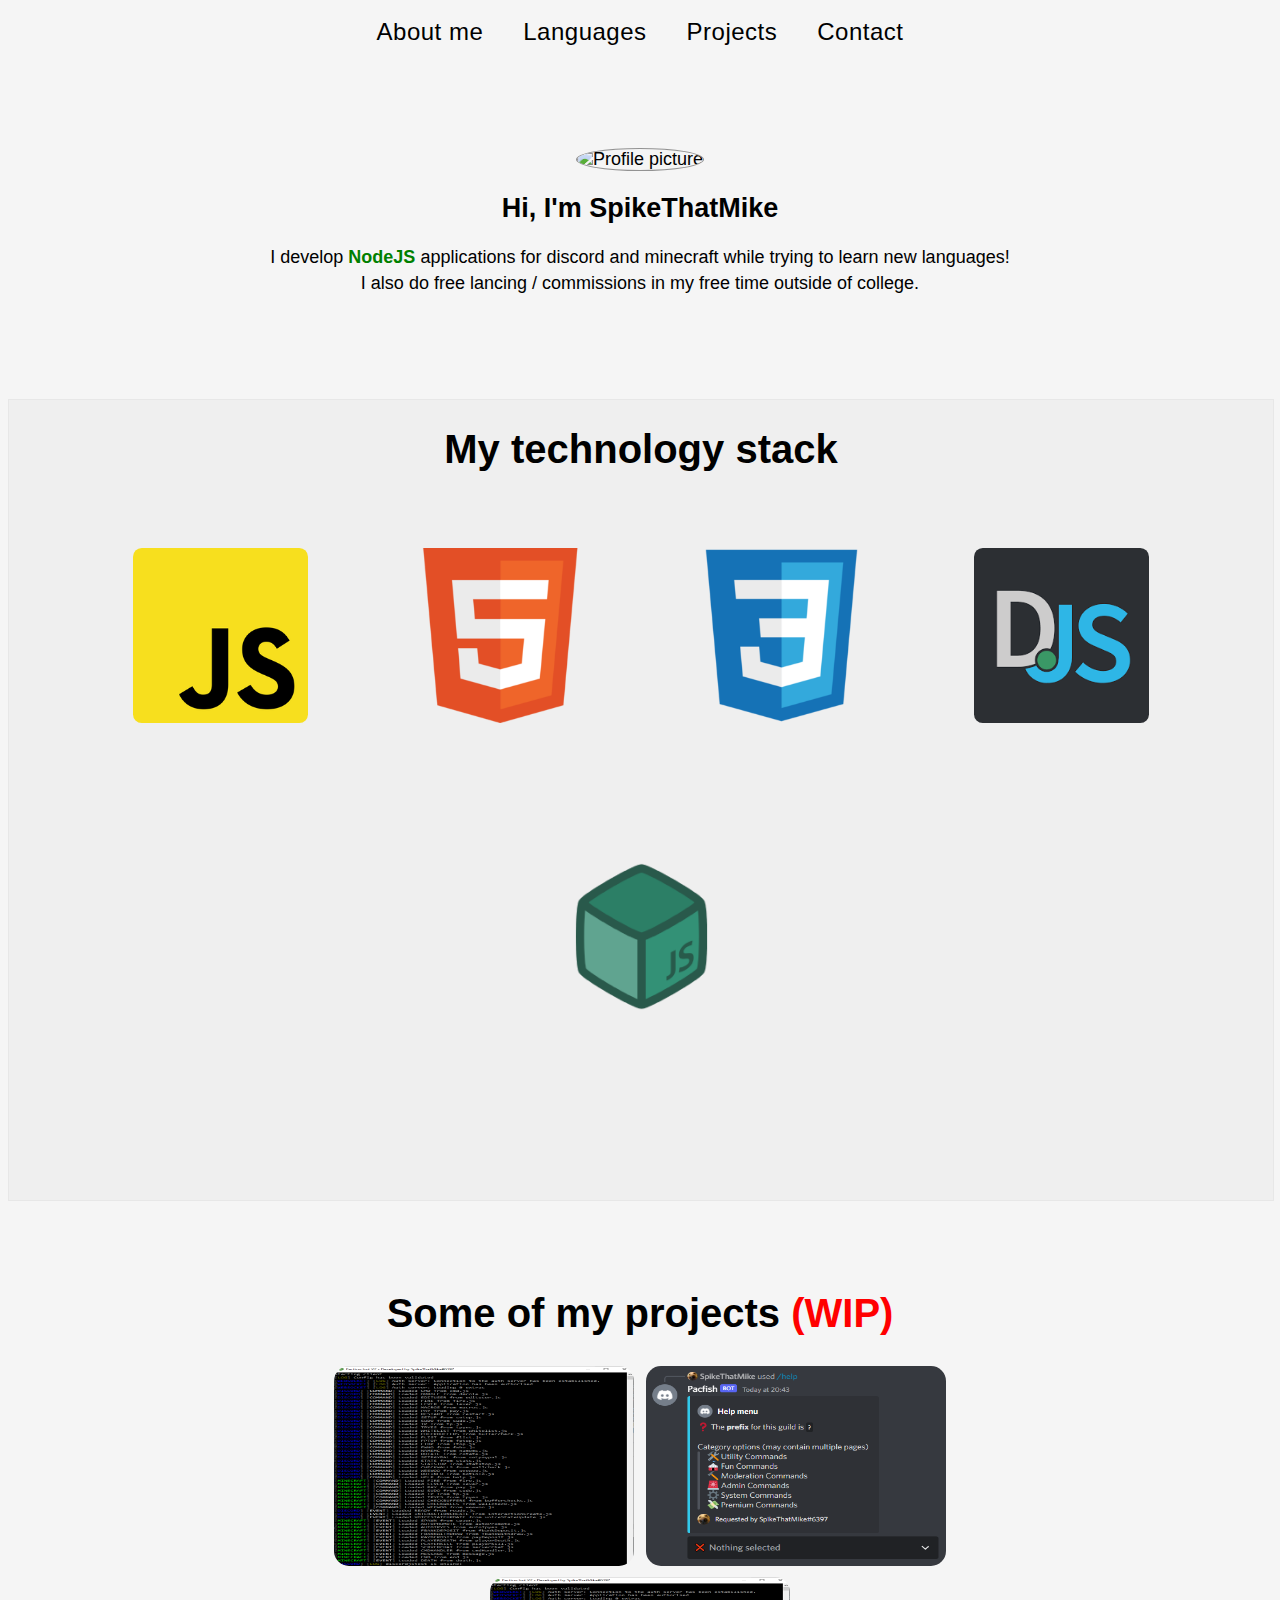
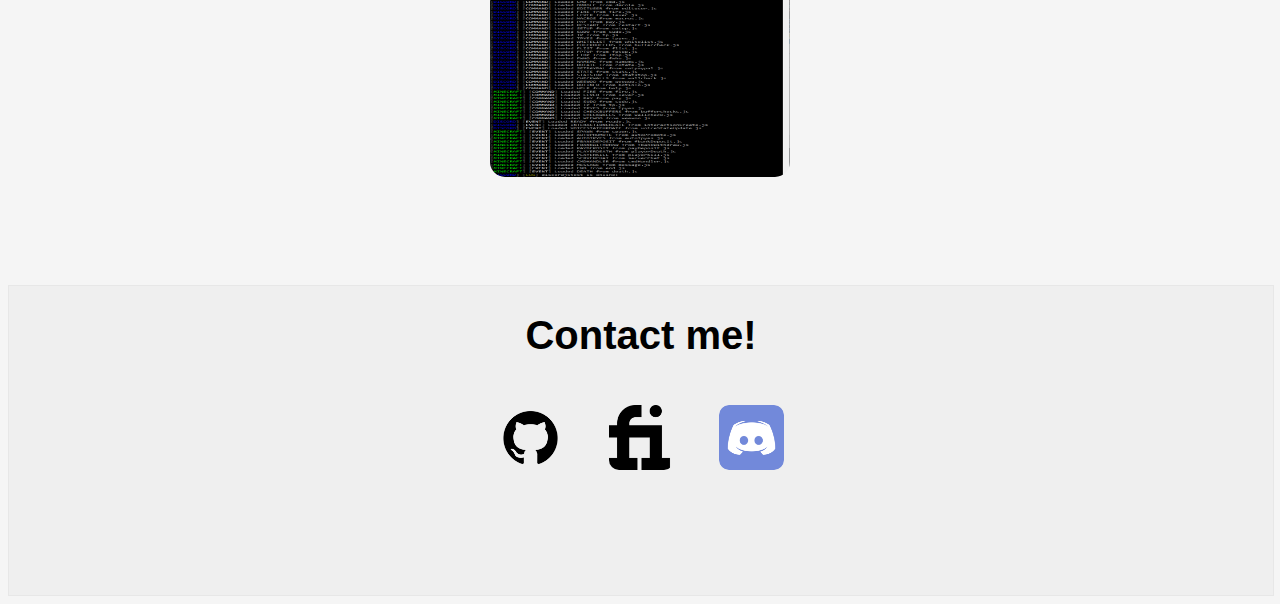
==== commit 58d69cec: "updated projects" ====
--- a/src/index.html
+++ b/src/index.html
@@ -5,130 +5,226 @@
     <meta name="viewport" content="width=device-width, initial-scale=1.0">
     <link rel="stylesheet" href="./styles/index.css">
     <link rel="stylesheet" href="./styles/navbar.css">
+    <link rel="stylesheet" href="./styles/load.css">
+    <link rel="shortcut icon" href="https://cdn.discordapp.com/avatars/320542523586117632/45bcfe1afc1ec2221f2a57220bfe12b8.webp" type="image/x-icon">
     <title>SpikeThatMike</title>
 </head>
-<script src="https://ajax.googleapis.com/ajax/libs/jquery/1.7.2/jquery.min.js"></script>
+<script src="https://ajax.googleapis.com/ajax/libs/jquery/3.5.1/jquery.min.js"></script>
 <script>
     $(function() {
-      $('.link').click(function() {
-        const id = $(this).attr('href');
-        $('html,body').animate({ scrollTop: $(id).offset().top }, 500);
-        return false;
-      });
+        $('.link').click(function() {
+            const id = $(this).attr('href');
+            $('html,body').animate({ scrollTop: $(id).offset().top }, 500);
+            return false;
+        });
+        $("#hamburger").click(function() {
+            $("#links").toggleClass("active");
+        });
+        $(".btn-one").click(function() {
+            $(".project-one").addClass("active");
+        });
+        $(".btn-two").click(function() {
+            $(".project-two").addClass("active");
+        });
+        $(".cbtn-one").click(function() {
+            $(".project-one").removeClass("active");
+        });
+        $(".cbtn-two").click(function() {
+            $(".project-two").removeClass("active");
+        });
+    });
+    $(window).on("load", function() {
+        $(".load").fadeOut(500);
+        $(".content").fadeIn(2000);
     });
 </script>
 <body>
-    <nav style="margin-bottom: 50px;">
-        <div id="links">
-            <ul>
-                <li><a class="link" href="#about">About me</a></li>
-                <li><a class="link" href="#languages">Languages</a></li>
-                <li><a class="link" href="#projects">Projects</a></li>
-                <li><a class="link" href="#contacts">Contact</a></li>
-            </ul>
-        </div>
-    </nav>
-    <br>
-    <br>
-    <section id="about-me">
-        <div class="container">
-            <div id="image">
-                <img src="https://cdn.discordapp.com/avatars/320542523586117632/45bcfe1afc1ec2221f2a57220bfe12b8.webp?size=128" alt="Profile picture">
-            </div>
-            <div id="text">
-                <h2>Hi, I'm SpikeThatMike</h2>
-                <p>I develop <b style="color: green;">NodeJS</b> applications for discord and minecraft while trying to learn new languages!</p>
-                <p>I also do free lancing / commissions in my free time outside of college.</p>
-            </div>
-        </div>
-    </section>
+    <div class="load">
+        <div id="loading-text">Loading<span>...</span></div>
+        <div id="spin"></div>
+    </div>
+    <div class="content">
+        <nav style="margin-bottom: 50px;">
+            <div id="hamburger">
+                <span class="hamburger-bar"></span>
+                <span class="hamburger-bar"></span>
+                <span class="hamburger-bar"></span>
+            </div>
+            <div id="links">
+                <ul>
+                    <li><a class="link" href="#about">About me</a></li>
+                    <li><a class="link" href="#languages">Languages</a></li>
+                    <li><a class="link" href="#projects">Projects</a></li>
+                    <li><a class="link" href="#contacts">Contact</a></li>
+                </ul>
+            </div>
+        </nav>
+        <br>
+        <br>
+        <section id="about-me">
+            <div class="container">
+                <div id="image">
+                    <img src="https://cdn.discordapp.com/avatars/320542523586117632/45bcfe1afc1ec2221f2a57220bfe12b8.webp?size=128" alt="Profile picture">
+                </div>
+                <div id="text">
+                    <h2>Hi, I'm SpikeThatMike</h2>
+                    <p>I develop <b style="color: green;">NodeJS</b> applications for discord and minecraft while trying to learn new languages!</p>
+                    <p>I also do free lancing / commissions in my free time outside of college.</p>
+                </div>
+            </div>
+        </section>
 
-    <section id="languages">
-        <div class="">
-            <h1>Languages</h1>
-            <div id="row">
-                <figure class="language">
-                    <img src="./assets/images/javascript.ico" alt="Javascript">
-                    <div class="hidden-lang">Javascript</div>
-                </figure>
-                <figure class="language">
-                    <img src="./assets/images/html.ico" alt="HTML5">
-                    <div class="hidden-lang">HTML5</div>
-                </figure>
-                <figure class="language">
-                    <img src="./assets/images/css3.ico" alt="CSS3">
-                    <div class="hidden-lang">CSS3</div>
-                </figure>
-            </div>
-        </div>
-    </section>
-    <br>
-    <br>
-    <br>
-    <section id="projects">
-        <div class="container">
-            <h1>Some of my projects</h1>
-            <div class="column">
-                <div class="project">
-                    <div class="name"><b style="color: green;">Faction Bot</b></div>
-                    <div>
+        <section id="languages">
+            <div class="">
+                <h1>My technology stack</h1>
+                <div id="row">
+                    <figure class="language">
+                        <img src="./assets/images/javascript.ico" alt="Javascript">
+                        <div class="hidden-lang">Javascript</div>
+                    </figure>
+                    <figure class="language">
+                        <img src="./assets/images/html.ico" alt="HTML5">
+                        <div class="hidden-lang">HTML5</div>
+                    </figure>
+                    <figure class="language">
+                        <img src="./assets/images/css3.ico" alt="CSS3">
+                        <div class="hidden-lang">CSS3</div>
+                    </figure>
+                    <figure class="language">
+                        <img src="./assets/images/discordjs.png" alt="Discord.JS">
+                        <div class="hidden-lang">Discord.JS</div>
+                    </figure>
+                    <figure class="language">
+                        <img src="./assets/images/mineflayer.png" alt="Mineflayer">
+                        <div class="hidden-lang">Mineflayer</div>
+                    </figure>
+                </div>
+            </div>
+        </section>
+        <br>
+        <br>
+        <br>
+        <section id="projects">
+            <div class="container">
+                <h1>Some of my projects <span style="color: red;">(WIP)</span></h1>
+                <div class="column">
+                    <div class="project">
+                        <div class="brief">
+                            <img class="brief-image" src="./assets/images/faction-bot.png" alt="Faction Bot">
+                            <h3 class="brief-title">Faction Bot</h3>
+                            <h3 class="brief-description">Faction bot was made for a minecraft gamemode called factions</h3>
+                            <h3 class="learn-more btn-one">Learn more</h3>
+                        </div>
+                    </div>
+                    <div class="expand project-one">
+                        <span class="close cbtn-one">&#10006</span>
+                        <h2 class="title">Faction Bot</h2>
                         <img class="image" src="./assets/images/faction-bot.png" alt="Faction Bot">
-                        <div class="arrow" style="">&#10094</div>
-                    </div>
-                    <div class="description hidden">This application was specify made to enchance peoples experience while playing a minecraft gamemode called factions where people compete in teams. This application helped automate tasks whick now takes seconds instead of minutes and gives to ability to use commands from minecraft to interaction with discord</div>
-                    <div class="tech-used hidden">
+                        <div class="description">This application was specify made to enchance peoples experience while playing a minecraft gamemode called factions where people compete in teams. This application helped automate tasks whick now takes seconds instead of minutes and gives to ability to use commands from minecraft to interaction with discord</div>
                         <div class="tech-desc">Some of the tech used for this project</div>
-                        <div class="tech">
+                        <div class="tech-used">
                             <img src="./assets/images/nodejs.ico" alt="NodeJS">
-                            <div>Node</div>
-                        </div>
-                        <div class="tech">
+                            <div class="tech-hidden">Node</div>
+                        </div>
+                        <div class="tech-used">
                             <img src="./assets/images/discordjs.png" alt="Discord.JS">
-                            <div>Discord.JS</div>
-                        </div>
-                        <div class="tech">
+                            <div class="tech-hidden">Discord.JS</div>
+                        </div>
+                        <div class="tech-used">
                             <img src="./assets/images/mineflayer.png" alt="Mineflayer">
-                            <div>Mineflayer</div>
-                        </div>
-                    </div>
-                </div>
-                <div class="project">
-                    <div class="name"><b style="color: rgb(75, 75, 253);">Pacfish</b></div>
-                    <div><img class="image" src="./assets/images/pacfish.png" alt="Pacfish"></div>
-                    <div class="description hidden">This application is a public discord bot which anyone can invite to their discord server to help moderators manage different channels. Pacfish also includes features like a ticket system, suggestion system, ecomoncy system & more! Unfortunately, progress on this project is paused due to exams at college.</div>
-                    <div class="tech-used hidden">
-                        <div class="tech-desc">Some of the tech used for this project</div>
-                        <div class="tech">
-                            <img src="./assets/images/nodejs.ico" alt="NodeJS">
-                            <div>Node</div>
-                        </div>
-                        <div class="tech">
-                            <img src="./assets/images/discordjs.png" alt="Discord.JS">
-                            <div>Discord.JS</div>
-                        </div>
-                        <div class="tech">
-                            <img src="./assets/images/mongodb.ico" alt="MongoDB">
-                            <div>MongoDB</div>
-                        </div>
-                    </div>
-                </div>
-            </div>
-        </div>
-    </section>
+                            <div class="tech-hidden">Mineflayer</div>
+                        </div>
+                        <div class="links"></div>
+                    </div>
+                    <div class="project">
+                        <div class="brief">
+                            <img class="brief-image" src="./assets/images/pacfish.png" alt="Pacfish">
+                            <h3 class="brief-title">Faction Bot</h3>
+                            <h3 class="learn-more btn-two">Learn more</h3>
+                        </div>
+                    </div>
+                    <div class="expand project-two">
+                        <span class="close cbtn-two">&#10006</span>
+                        <h2 class="expand-title">Faction Bot</h2>
+                        <img class="expand-image" src="./assets/images/faction-bot.png" alt="Faction Bot">
+                        <div class="expand-description"></div>
+                        <div class="expand-tech-used"></div>
+                        <div class="expand-links"></div>
+                    </div>
+                    <div class="project">
+                        <div class="brief">
+                            <img class="brief-image" src="./assets/images/faction-bot.png" alt="Faction Bot">
+                            <h3 class="brief-title">Faction Bot</h3>
+                        </div>
+                        <div class="expand">
+                            <h2 class="title">Faction Bot</h2>
+                            <img class="image" src="./assets/images/faction-bot.png" alt="Faction Bot">
+                            <div class="description"></div>
+                            <div class="tech-used"></div>
+                            <div class="links"></div>
+                        </div>
+                    </div>
+                    <!-- <div class="project">
+                        <div class="name"><b style="color: green;">Faction Bot</b></div>
+                        <div>
+                            <img class="image" src="./assets/images/faction-bot.png" alt="Faction Bot">
+                            <div class="arrow">&#10094</div>
+                        </div>
+                        <div class="description hidden">This application was specify made to enchance peoples experience while playing a minecraft gamemode called factions where people compete in teams. This application helped automate tasks whick now takes seconds instead of minutes and gives to ability to use commands from minecraft to interaction with discord</div>
+                        <div class="tech-used hidden">
+                            <div class="tech-desc">Some of the tech used for this project</div>
+                            <div class="tech">
+                                <img src="./assets/images/nodejs.ico" alt="NodeJS">
+                                <div>Node</div>
+                            </div>
+                            <div class="tech">
+                                <img src="./assets/images/discordjs.png" alt="Discord.JS">
+                                <div>Discord.JS</div>
+                            </div>
+                            <div class="tech">
+                                <img src="./assets/images/mineflayer.png" alt="Mineflayer">
+                                <div>Mineflayer</div>
+                            </div>
+                        </div>
+                    </div>
+                    <div class="project">
+                        <div class="name"><b style="color: rgb(75, 75, 253);">Pacfish</b></div>
+                        <div><img class="image" src="./assets/images/pacfish.png" alt="Pacfish"></div>
+                        <div class="description hidden">This application is a public discord bot which anyone can invite to their discord server to help moderators manage different channels. Pacfish also includes features like a ticket system, suggestion system, ecomoncy system & more! Unfortunately, progress on this project is paused due to exams at college.</div>
+                        <div class="tech-used hidden">
+                            <div class="tech-desc">Some of the tech used for this project</div>
+                            <div class="tech">
+                                <img src="./assets/images/nodejs.ico" alt="NodeJS">
+                                <div>Node</div>
+                            </div>
+                            <div class="tech">
+                                <img src="./assets/images/discordjs.png" alt="Discord.JS">
+                                <div>Discord.JS</div>
+                            </div>
+                            <div class="tech">
+                                <img src="./assets/images/mongodb.ico" alt="MongoDB">
+                                <div>MongoDB</div>
+                            </div>
+                        </div>
+                    </div> -->
+                </div>
+            </div>
+        </section>
 
-    <section id="contacts">
-        <div class="container">
-            <h1>Contact me!</h1>
-            <div class="social">
-                <a target="_block" href="https://github.com/SpikeThatMike"><img src="./assets/images/github.ico" alt="https://github.com/SpikeThatMike" title="Github"></a>
-            </div>
-            <div class="social">
-                <a target="_block" href="https://www.fiverr.com/spikethatmike"><img src="./assets/images/fiverr.ico" alt="https://www.fiverr.com/spikethatmike" title="Fiverr"></a>
-            </div>
-            <div class="social">
-                <a target="_block" href="https://discord.gg/6rAwtJQ9nf"><img src="./assets/images/discord.ico" alt="https://discord.gg/6rAwtJQ9nf" title="Discord"></a>
-            </div>
-        </div>
-    </section>
+        <section id="contacts">
+            <div class="container">
+                <h1>Contact me!</h1>
+                <div class="social">
+                    <a target="_block" href="https://github.com/SpikeThatMike"><img src="./assets/images/github.ico" alt="https://github.com/SpikeThatMike" title="Github"></a>
+                </div>
+                <div class="social">
+                    <a target="_block" href="https://www.fiverr.com/spikethatmike"><img src="./assets/images/fiverr.ico" alt="https://www.fiverr.com/spikethatmike" title="Fiverr"></a>
+                </div>
+                <div class="social">
+                    <a target="_block" href="https://discord.gg/6rAwtJQ9nf"><img src="./assets/images/discord.ico" alt="https://discord.gg/6rAwtJQ9nf" title="Discord"></a>
+                </div>
+            </div>
+        </section>
+    </div>
 </body>
 </html>--- a/src/styles/index.css
+++ b/src/styles/index.css
@@ -1,8 +1,29 @@
+::-webkit-scrollbar {
+    width: 12px;
+}
+
+::-webkit-scrollbar-track {
+    border: 1px solid rgb(223, 223, 223);
+    background-color: rgb(248, 248, 248);;
+    
+}
+
+::-webkit-scrollbar-thumb {
+    background-color: rgb(202, 202, 202);
+    border-radius: 10px;
+}
+
+::-webkit-scrollbar-thumb:hover {
+    background-color: rgb(163, 163, 163);
+    border-radius: 10px;
+}
+
 body {
     font-family: Arial, Helvetica, sans-serif;
     color: black;
     font-size: 18px;
     user-select: none;
+    background: whitesmoke;
 }
 
 section {
@@ -88,28 +109,127 @@
 }
 
 #projects {
-    width: 60%;
+    width: 80%;
     margin: auto;
 }
 
 .project {
-    border: 1px rgba(224, 224, 224, 0.4) solid;
+    display: inline-block;
+    margin: 3px;
+    position: relative;
+}
+
+.brief-image {
+    width: 300px;
+    height: 200px;
+    position: relative;
+    border-radius: 15px;
+    transition: all 400ms ease;
+}
+
+.brief-title, .brief-description, .learn-more {
+    position: absolute;
+    transform: scale(0);
+    transition: transform 500ms ease;
+    text-align: left;
+    padding: 0px 20px;
+}
+
+.brief-title {
+    font-size: 36px;
+    top: -10px;
+}
+
+.brief-description {
+    font-size: 18px;
+    top: 50px;
+}
+
+.learn-more {
+    font-size: 18px;
+    bottom: 10px;
+    margin: 20px;
+    padding: 5px;
+    color: white;
+    background-color: rgb(228, 76, 76);
     border-radius: 10px;
-    padding: 20px;
-    margin-bottom: 100px;
-    background-color: rgba(224, 224, 224, 0.3);
-}
-
-.image {
-    max-width: 500px;
-    max-height: 500px;;
-    border-radius: 5px;
-}
-
-.project img {
-    width: 100%;
-    height: 100%;
+}
+
+.project:hover .brief-title, .project:hover .brief-description, .project:hover .learn-more {
+    transform: scale(1);
+}
+
+.project:hover .brief-image {
+    transform: scale(0.98);
+    opacity: 0.5;
+}
+
+.expand {
+    position: absolute;
+    left: 50%;
+    right: 50%;
+    transform: translate(-50%, -50%);
+    width: 80%;
+    border-radius: 20px;
+    visibility: hidden;
+    z-index: 1;
+    opacity: 0;
+}
+
+.expand img {
+    margin: 10px;
+    max-width: 150px;
+}
+
+.close {
+    position: absolute;
+    right: 0%;
+    padding: 0px 10px;
+    font-size: 24px;
+}
+
+.tech-used {
+    display: inline-block;
+    padding: 0px;
+    margin: 10px 25px;
+}
+
+.tech-hidden {
+    color: black;
     position: relative;
+    transform: scale(0);
+    transition: all 400ms ease;
+}
+
+.tech-used img {
+    width: auto;
+    max-width: 75px;
+    border-radius: 5%;
+    transition: all 600ms ease;
+}
+
+.tech-used:hover img{
+    transform: scale(0.9);
+    opacity: 0.6;
+}
+
+.tech-used:hover .tech-hidden {
+    transform: scale(1);
+}
+
+.project-one, .project-two {
+    transition: all 1000ms ease;
+}
+
+.project-one.active {
+    visibility: visible;
+    background-color: aqua;
+    opacity: 1;
+}
+
+.project-two.active {
+    visibility: visible;
+    background-color: aqua;
 }
 
 .name {
